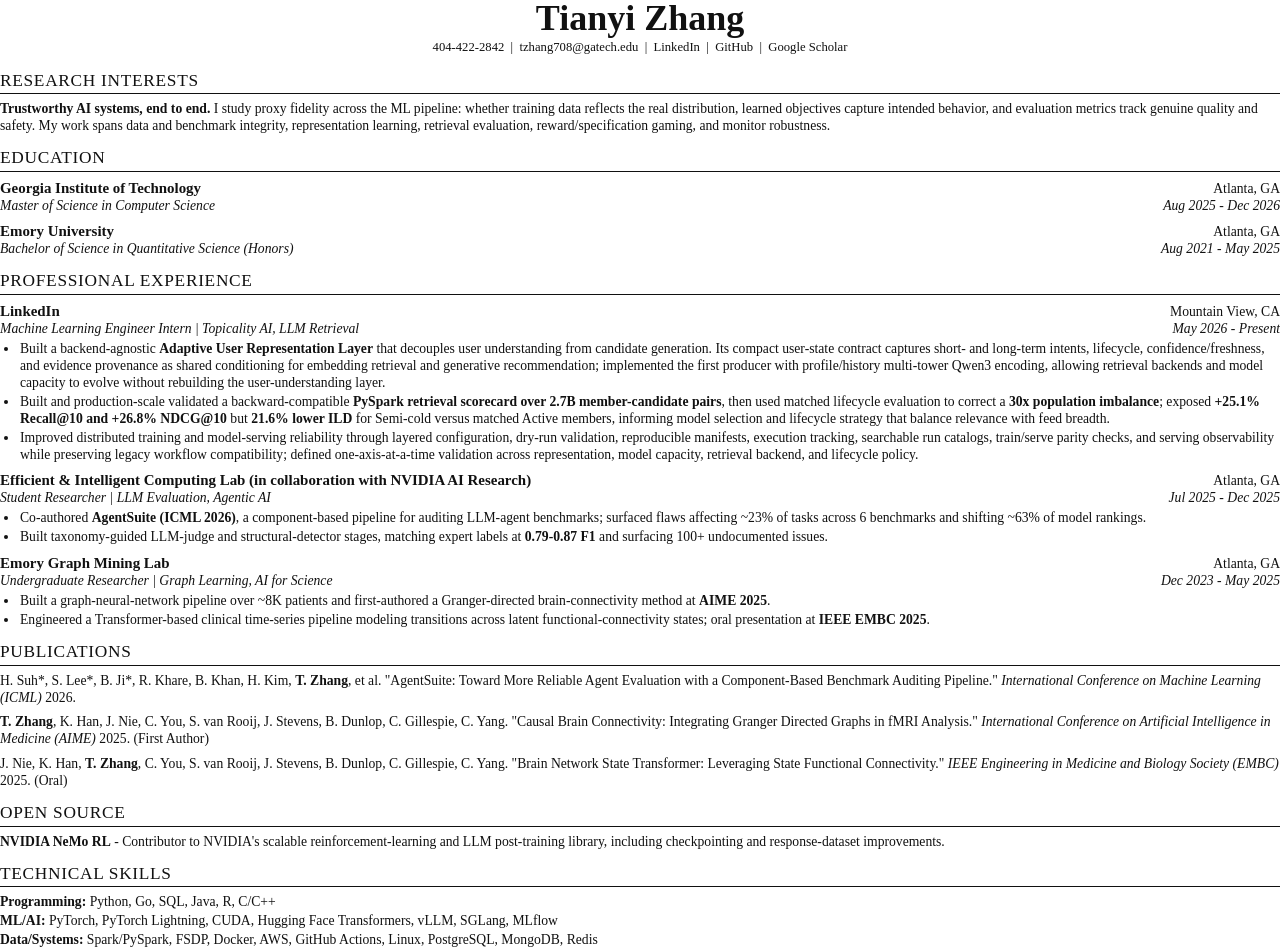
==== cv-print.html @ 4f12febe "Flatten the sidebar, enlarge section labels, revert role title Sidebar: drop every sub-nav group — t" ====
<!doctype html>
<html lang="en">
<head>
<meta charset="utf-8">
<title>Tianyi Zhang - Curriculum Vitae</title>
<style>
  @page { size: Letter; margin: 0.42in 0.48in; }
  * { box-sizing: border-box; }
  body { margin: 0; color: #111; font: 10.25pt/1.24 Georgia, "Times New Roman", serif; }
  a { color: inherit; text-decoration: none; }
  h1 { margin: 0; text-align: center; font-size: 27pt; line-height: 1; }
  .contact { margin: 4px 0 14px; text-align: center; font-size: 9.5pt; }
  h2 { margin: 12px 0 7px; padding-bottom: 2px; border-bottom: 0.8px solid #111;
       font-size: 13pt; font-weight: 400; letter-spacing: .04em; text-transform: uppercase; }
  p { margin: 0 0 6px; }
  .entry { margin: 0 0 8px; }
  .row { display: flex; justify-content: space-between; gap: 16px; align-items: baseline; }
  .title { font-weight: 700; font-size: 11.2pt; }
  .where { white-space: nowrap; }
  .sub { display: flex; justify-content: space-between; gap: 16px; font-style: italic; }
  ul { margin: 3px 0 0 19px; padding: 0; }
  li { margin: 2px 0; padding-left: 1px; }
  .page-break { break-before: page; page-break-before: always; }
  .pub { margin: 0 0 8px; }
  .project { margin: 0 0 11px; }
  .skills div { margin: 2px 0; }
</style>
</head>
<body>
  <h1>Tianyi Zhang</h1>
  <div class="contact">
    404-422-2842 &nbsp;|&nbsp;
    <a href="mailto:tzhang708@gatech.edu">tzhang708@gatech.edu</a> &nbsp;|&nbsp;
    <a href="https://www.linkedin.com/in/tianyi-zhang2002/">LinkedIn</a> &nbsp;|&nbsp;
    <a href="https://github.com/tianyi-zhang-02">GitHub</a> &nbsp;|&nbsp;
    <a href="https://scholar.google.com/citations?user=46rbYk0AAAAJ">Google Scholar</a>
  </div>

  <h2>Research Interests</h2>
  <p><strong>Trustworthy AI systems, end to end.</strong> I study proxy fidelity across the ML pipeline:
  whether training data reflects the real distribution, learned objectives capture intended behavior, and
  evaluation metrics track genuine quality and safety. My work spans data and benchmark integrity,
  representation learning, retrieval evaluation, reward/specification gaming, and monitor robustness.</p>

  <h2>Education</h2>
  <div class="entry">
    <div class="row"><span class="title">Georgia Institute of Technology</span><span class="where">Atlanta, GA</span></div>
    <div class="sub"><span>Master of Science in Computer Science</span><span>Aug 2025 - Dec 2026</span></div>
  </div>
  <div class="entry">
    <div class="row"><span class="title">Emory University</span><span class="where">Atlanta, GA</span></div>
    <div class="sub"><span>Bachelor of Science in Quantitative Science (Honors)</span><span>Aug 2021 - May 2025</span></div>
  </div>

  <h2>Professional Experience</h2>
  <div class="entry">
    <div class="row"><span class="title">LinkedIn</span><span class="where">Mountain View, CA</span></div>
    <div class="sub"><span>Machine Learning Engineer Intern | Topicality AI, LLM Retrieval</span><span>May 2026 - Present</span></div>
    <ul>
      <li>Built a backend-agnostic <strong>Adaptive User Representation Layer</strong> that decouples user
      understanding from candidate generation. Its compact user-state contract captures short- and long-term
      intents, lifecycle, confidence/freshness, and evidence provenance as shared conditioning for embedding
      retrieval and generative recommendation; implemented the first producer with profile/history multi-tower
      Qwen3 encoding, allowing
      retrieval backends and model capacity to evolve without rebuilding the user-understanding layer.</li>
      <li>Built and production-scale validated a backward-compatible <strong>PySpark retrieval scorecard over
      2.7B member-candidate pairs</strong>, then used matched lifecycle evaluation to correct a
      <strong>30x population imbalance</strong>; exposed <strong>+25.1% Recall@10 and +26.8% NDCG@10</strong>
      but <strong>21.6% lower ILD</strong> for Semi-cold versus matched Active members, informing model selection
      and lifecycle strategy that balance relevance with feed breadth.</li>
      <li>Improved distributed training and model-serving reliability through layered configuration, dry-run
      validation, reproducible manifests, execution tracking, searchable run catalogs, train/serve parity checks,
      and serving observability while preserving legacy workflow compatibility; defined one-axis-at-a-time
      validation across representation, model capacity, retrieval backend, and lifecycle policy.</li>
    </ul>
  </div>
  <div class="entry">
    <div class="row"><span class="title">Efficient &amp; Intelligent Computing Lab (in collaboration with NVIDIA AI Research)</span><span class="where">Atlanta, GA</span></div>
    <div class="sub"><span>Student Researcher | LLM Evaluation, Agentic AI</span><span>Jul 2025 - Dec 2025</span></div>
    <ul>
      <li>Co-authored <strong>AgentSuite (ICML 2026)</strong>, a component-based pipeline for auditing LLM-agent
      benchmarks; surfaced flaws affecting ~23% of tasks across 6 benchmarks and shifting ~63% of model rankings.</li>
      <li>Built taxonomy-guided LLM-judge and structural-detector stages, matching expert labels at
      <strong>0.79-0.87 F1</strong> and surfacing 100+ undocumented issues.</li>
    </ul>
  </div>
  <div class="entry">
    <div class="row"><span class="title">Emory Graph Mining Lab</span><span class="where">Atlanta, GA</span></div>
    <div class="sub"><span>Undergraduate Researcher | Graph Learning, AI for Science</span><span>Dec 2023 - May 2025</span></div>
    <ul>
      <li>Built a graph-neural-network pipeline over ~8K patients and first-authored a Granger-directed
      brain-connectivity method at <strong>AIME 2025</strong>.</li>
      <li>Engineered a Transformer-based clinical time-series pipeline modeling transitions across latent
      functional-connectivity states; oral presentation at <strong>IEEE EMBC 2025</strong>.</li>
    </ul>
  </div>

  <div class="page-break"></div>
  <h2>Publications</h2>
  <div class="pub">H. Suh*, S. Lee*, B. Ji*, R. Khare, B. Khan, H. Kim, <strong>T. Zhang</strong>, et al.
  "AgentSuite: Toward More Reliable Agent Evaluation with a Component-Based Benchmark Auditing Pipeline."
  <em>International Conference on Machine Learning (ICML)</em> 2026.</div>
  <div class="pub"><strong>T. Zhang</strong>, K. Han, J. Nie, C. You, S. van Rooij, J. Stevens, B. Dunlop,
  C. Gillespie, C. Yang. "Causal Brain Connectivity: Integrating Granger Directed Graphs in fMRI Analysis."
  <em>International Conference on Artificial Intelligence in Medicine (AIME)</em> 2025. (First Author)</div>
  <div class="pub">J. Nie, K. Han, <strong>T. Zhang</strong>, C. You, S. van Rooij, J. Stevens, B. Dunlop,
  C. Gillespie, C. Yang. "Brain Network State Transformer: Leveraging State Functional Connectivity."
  <em>IEEE Engineering in Medicine and Biology Society (EMBC)</em> 2025. (Oral)</div>

  <h2>Open Source</h2>
  <p><strong>NVIDIA NeMo RL</strong> - Contributor to NVIDIA's scalable reinforcement-learning and LLM
  post-training library, including checkpointing and response-dataset improvements.</p>

  <h2>Technical Skills</h2>
  <div class="skills">
    <div><strong>Programming:</strong> Python, Go, SQL, Java, R, C/C++</div>
    <div><strong>ML/AI:</strong> PyTorch, PyTorch Lightning, CUDA, Hugging Face Transformers, vLLM, SGLang, MLflow</div>
    <div><strong>Data/Systems:</strong> Spark/PySpark, FSDP, Docker, AWS, GitHub Actions, Linux, PostgreSQL, MongoDB, Redis</div>
  </div>
</body>
</html>
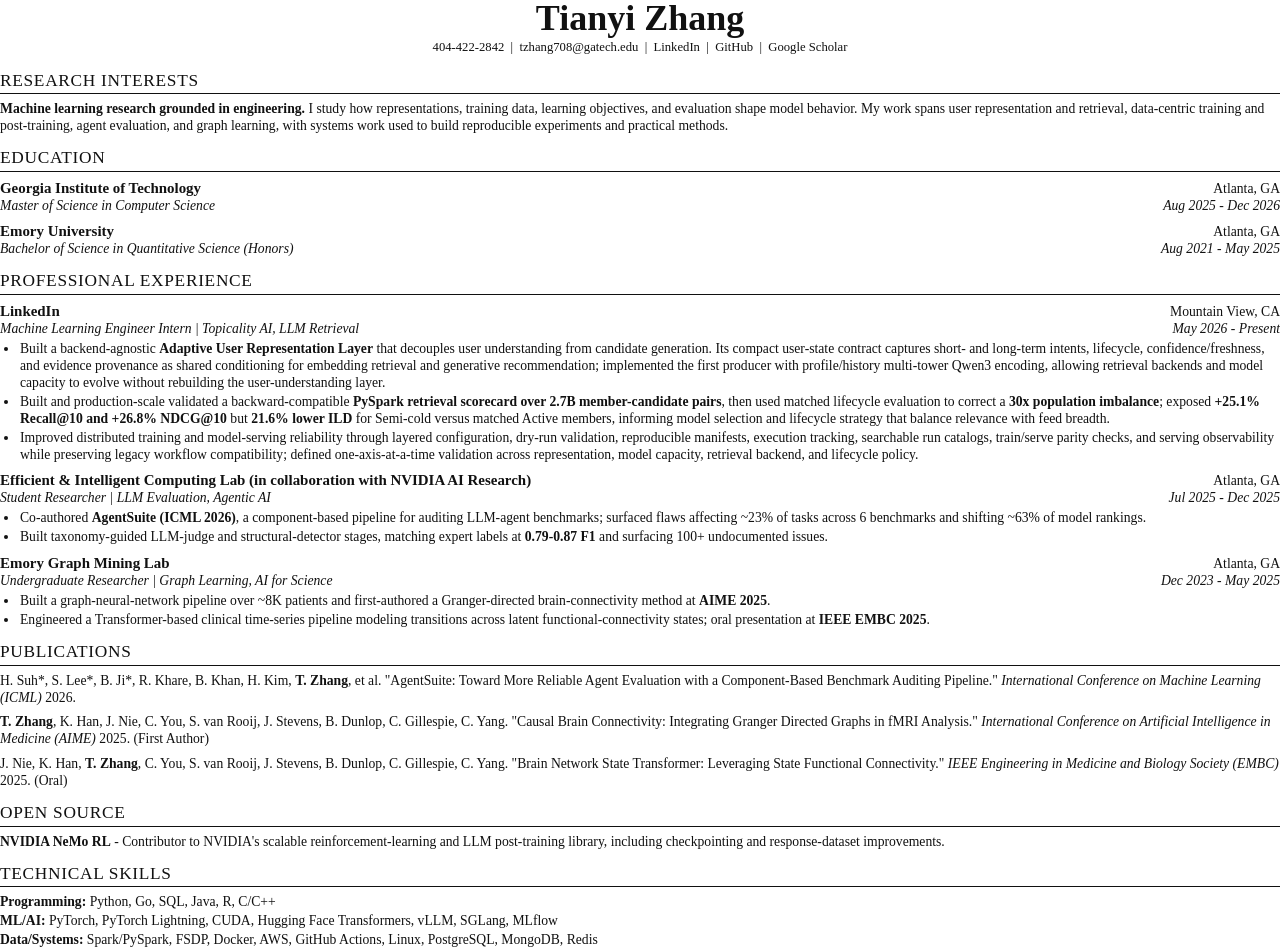
==== commit aa5501f8: "Refocus site on machine learning research" ====
--- a/cv-print.html
+++ b/cv-print.html
@@ -37,10 +37,10 @@
   </div>
 
   <h2>Research Interests</h2>
-  <p><strong>Trustworthy AI systems, end to end.</strong> I study proxy fidelity across the ML pipeline:
-  whether training data reflects the real distribution, learned objectives capture intended behavior, and
-  evaluation metrics track genuine quality and safety. My work spans data and benchmark integrity,
-  representation learning, retrieval evaluation, reward/specification gaming, and monitor robustness.</p>
+  <p><strong>Machine learning research grounded in engineering.</strong> I study how representations, training data,
+  learning objectives, and evaluation shape model behavior. My work spans user representation and retrieval,
+  data-centric training and post-training, agent evaluation, and graph learning, with systems work used to build
+  reproducible experiments and practical methods.</p>
 
   <h2>Education</h2>
   <div class="entry">
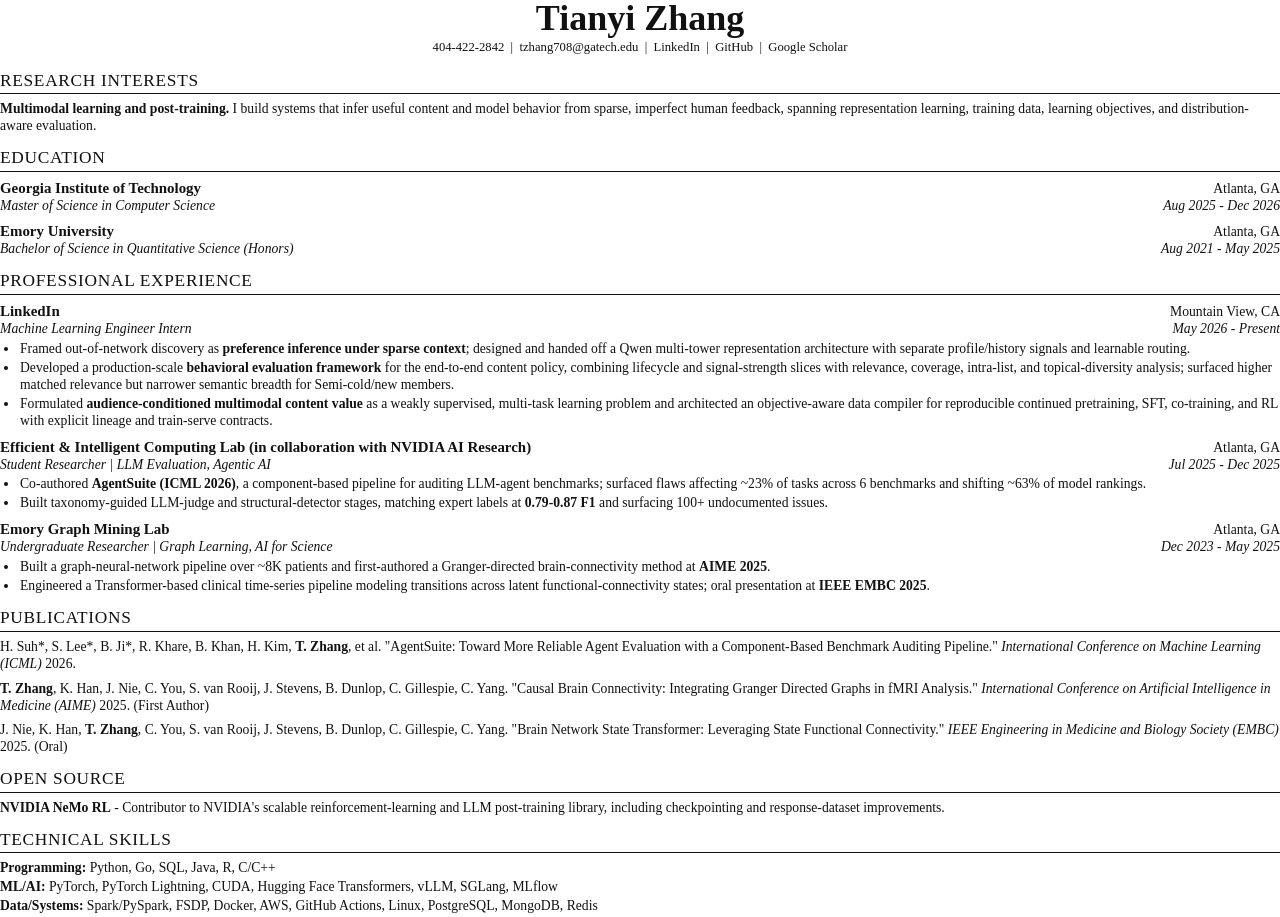
==== commit 91c977eb: "Align website with content intelligence narrative" ====
--- a/cv-print.html
+++ b/cv-print.html
@@ -37,10 +37,9 @@
   </div>
 
   <h2>Research Interests</h2>
-  <p><strong>Machine learning research grounded in engineering.</strong> I study how representations, training data,
-  learning objectives, and evaluation shape model behavior. My work spans user representation and retrieval,
-  data-centric training and post-training, agent evaluation, and graph learning, with systems work used to build
-  reproducible experiments and practical methods.</p>
+  <p><strong>Multimodal learning and post-training.</strong> I build systems that infer useful content and model
+  behavior from sparse, imperfect human feedback, spanning representation learning, training data, learning
+  objectives, and distribution-aware evaluation.</p>
 
   <h2>Education</h2>
   <div class="entry">
@@ -55,23 +54,16 @@
   <h2>Professional Experience</h2>
   <div class="entry">
     <div class="row"><span class="title">LinkedIn</span><span class="where">Mountain View, CA</span></div>
-    <div class="sub"><span>Machine Learning Engineer Intern | Topicality AI, LLM Retrieval</span><span>May 2026 - Present</span></div>
+    <div class="sub"><span>Machine Learning Engineer Intern</span><span>May 2026 - Present</span></div>
     <ul>
-      <li>Built a backend-agnostic <strong>Adaptive User Representation Layer</strong> that decouples user
-      understanding from candidate generation. Its compact user-state contract captures short- and long-term
-      intents, lifecycle, confidence/freshness, and evidence provenance as shared conditioning for embedding
-      retrieval and generative recommendation; implemented the first producer with profile/history multi-tower
-      Qwen3 encoding, allowing
-      retrieval backends and model capacity to evolve without rebuilding the user-understanding layer.</li>
-      <li>Built and production-scale validated a backward-compatible <strong>PySpark retrieval scorecard over
-      2.7B member-candidate pairs</strong>, then used matched lifecycle evaluation to correct a
-      <strong>30x population imbalance</strong>; exposed <strong>+25.1% Recall@10 and +26.8% NDCG@10</strong>
-      but <strong>21.6% lower ILD</strong> for Semi-cold versus matched Active members, informing model selection
-      and lifecycle strategy that balance relevance with feed breadth.</li>
-      <li>Improved distributed training and model-serving reliability through layered configuration, dry-run
-      validation, reproducible manifests, execution tracking, searchable run catalogs, train/serve parity checks,
-      and serving observability while preserving legacy workflow compatibility; defined one-axis-at-a-time
-      validation across representation, model capacity, retrieval backend, and lifecycle policy.</li>
+      <li>Framed out-of-network discovery as <strong>preference inference under sparse context</strong>; designed and
+      handed off a Qwen multi-tower representation architecture with separate profile/history signals and learnable routing.</li>
+      <li>Developed a production-scale <strong>behavioral evaluation framework</strong> for the end-to-end content
+      policy, combining lifecycle and signal-strength slices with relevance, coverage, intra-list, and topical-diversity
+      analysis; surfaced higher matched relevance but narrower semantic breadth for Semi-cold/new members.</li>
+      <li>Formulated <strong>audience-conditioned multimodal content value</strong> as a weakly supervised, multi-task
+      learning problem and architected an objective-aware data compiler for reproducible continued pretraining, SFT,
+      co-training, and RL with explicit lineage and train-serve contracts.</li>
     </ul>
   </div>
   <div class="entry">
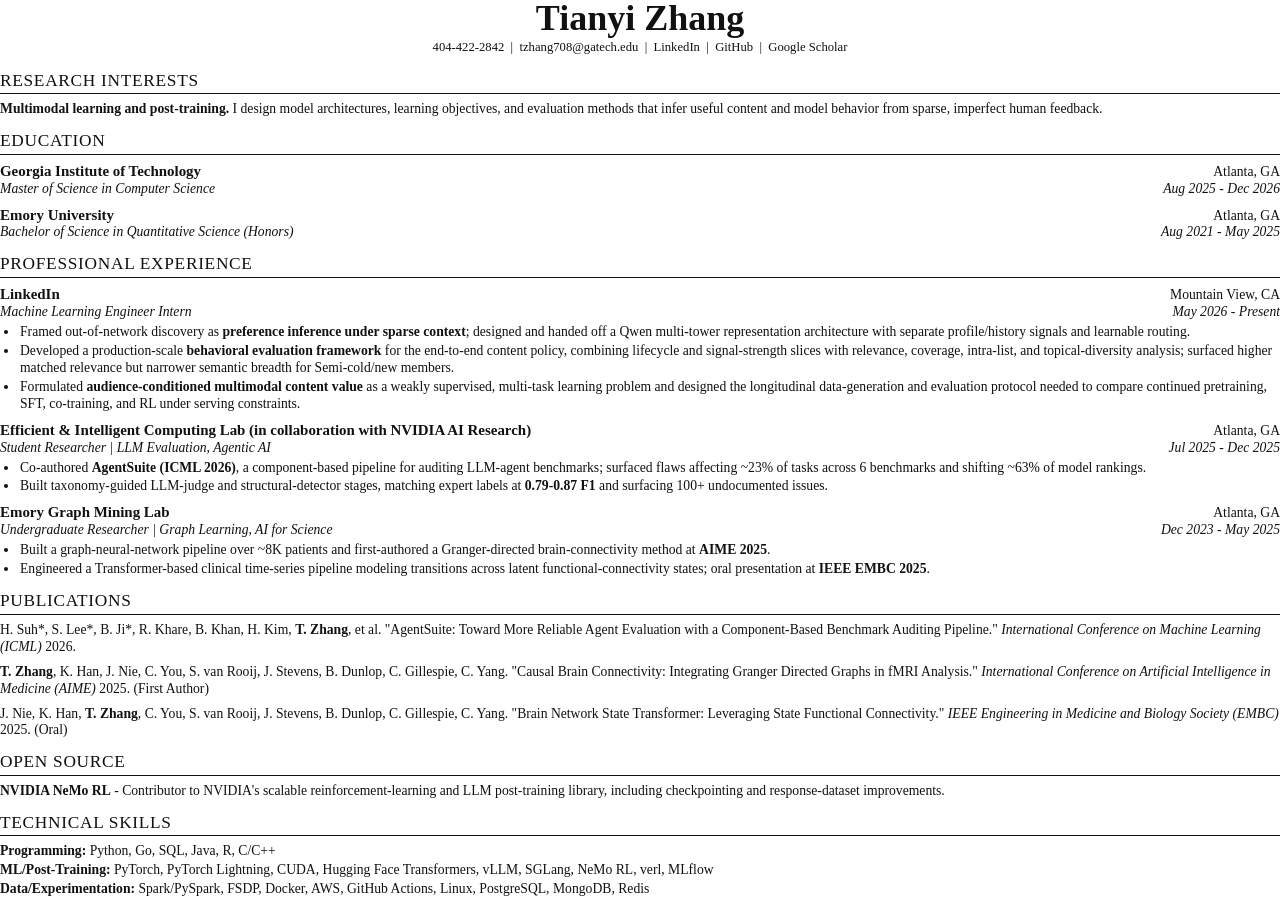
==== commit 83a967d2: "Center portfolio on algorithm design" ====
--- a/cv-print.html
+++ b/cv-print.html
@@ -37,9 +37,8 @@
   </div>
 
   <h2>Research Interests</h2>
-  <p><strong>Multimodal learning and post-training.</strong> I build systems that infer useful content and model
-  behavior from sparse, imperfect human feedback, spanning representation learning, training data, learning
-  objectives, and distribution-aware evaluation.</p>
+  <p><strong>Multimodal learning and post-training.</strong> I design model architectures, learning objectives, and
+  evaluation methods that infer useful content and model behavior from sparse, imperfect human feedback.</p>
 
   <h2>Education</h2>
   <div class="entry">
@@ -62,8 +61,8 @@
       policy, combining lifecycle and signal-strength slices with relevance, coverage, intra-list, and topical-diversity
       analysis; surfaced higher matched relevance but narrower semantic breadth for Semi-cold/new members.</li>
       <li>Formulated <strong>audience-conditioned multimodal content value</strong> as a weakly supervised, multi-task
-      learning problem and architected an objective-aware data compiler for reproducible continued pretraining, SFT,
-      co-training, and RL with explicit lineage and train-serve contracts.</li>
+      learning problem and designed the longitudinal data-generation and evaluation protocol needed to compare continued
+      pretraining, SFT, co-training, and RL under serving constraints.</li>
     </ul>
   </div>
   <div class="entry">
@@ -106,8 +105,8 @@
   <h2>Technical Skills</h2>
   <div class="skills">
     <div><strong>Programming:</strong> Python, Go, SQL, Java, R, C/C++</div>
-    <div><strong>ML/AI:</strong> PyTorch, PyTorch Lightning, CUDA, Hugging Face Transformers, vLLM, SGLang, MLflow</div>
-    <div><strong>Data/Systems:</strong> Spark/PySpark, FSDP, Docker, AWS, GitHub Actions, Linux, PostgreSQL, MongoDB, Redis</div>
+    <div><strong>ML/Post-Training:</strong> PyTorch, PyTorch Lightning, CUDA, Hugging Face Transformers, vLLM, SGLang, NeMo RL, verl, MLflow</div>
+    <div><strong>Data/Experimentation:</strong> Spark/PySpark, FSDP, Docker, AWS, GitHub Actions, Linux, PostgreSQL, MongoDB, Redis</div>
   </div>
 </body>
 </html>
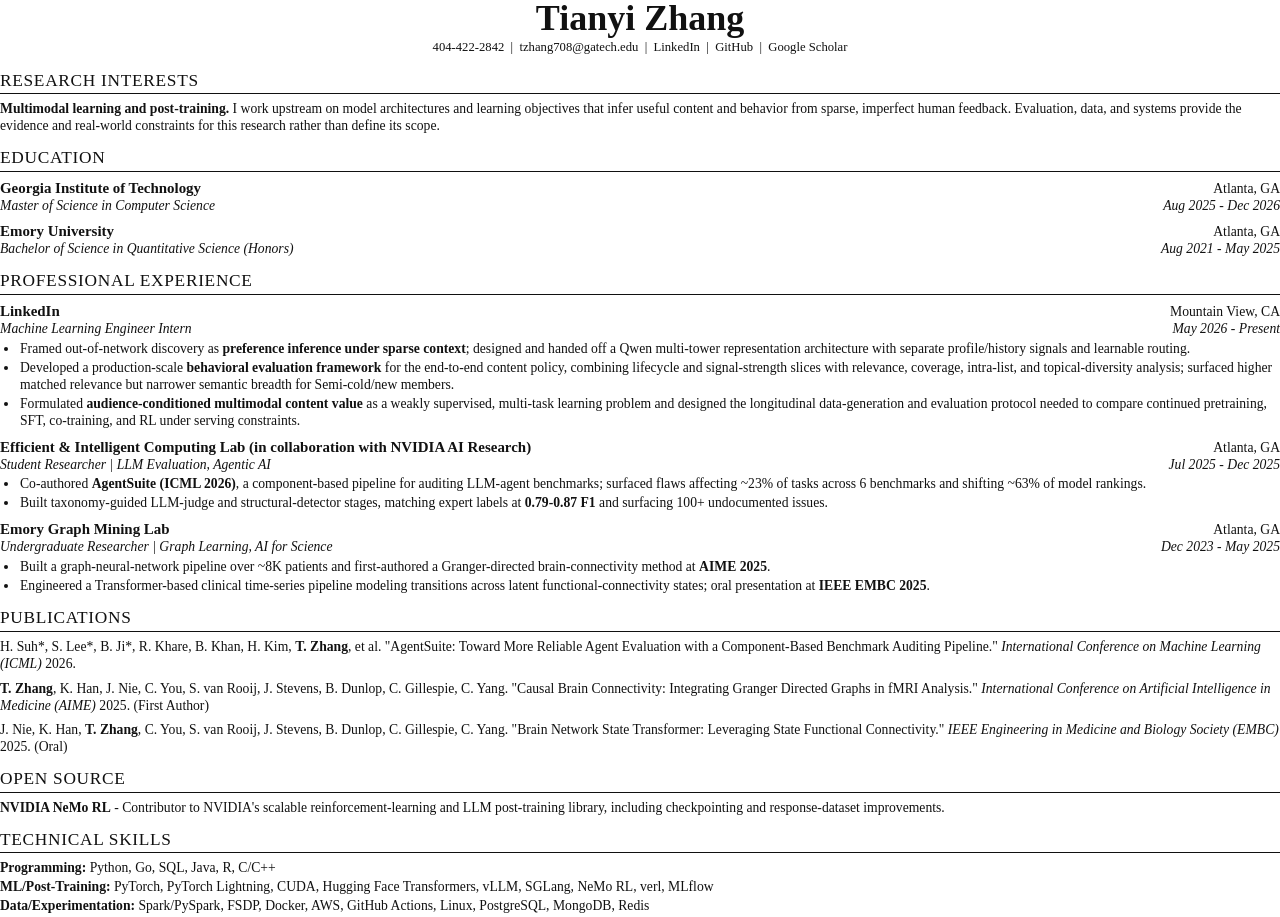
==== commit 72323c90: "Lead portfolio with upstream ML research" ====
--- a/cv-print.html
+++ b/cv-print.html
@@ -37,8 +37,9 @@
   </div>
 
   <h2>Research Interests</h2>
-  <p><strong>Multimodal learning and post-training.</strong> I design model architectures, learning objectives, and
-  evaluation methods that infer useful content and model behavior from sparse, imperfect human feedback.</p>
+  <p><strong>Multimodal learning and post-training.</strong> I work upstream on model architectures and learning
+  objectives that infer useful content and behavior from sparse, imperfect human feedback. Evaluation, data, and systems
+  provide the evidence and real-world constraints for this research rather than define its scope.</p>
 
   <h2>Education</h2>
   <div class="entry">
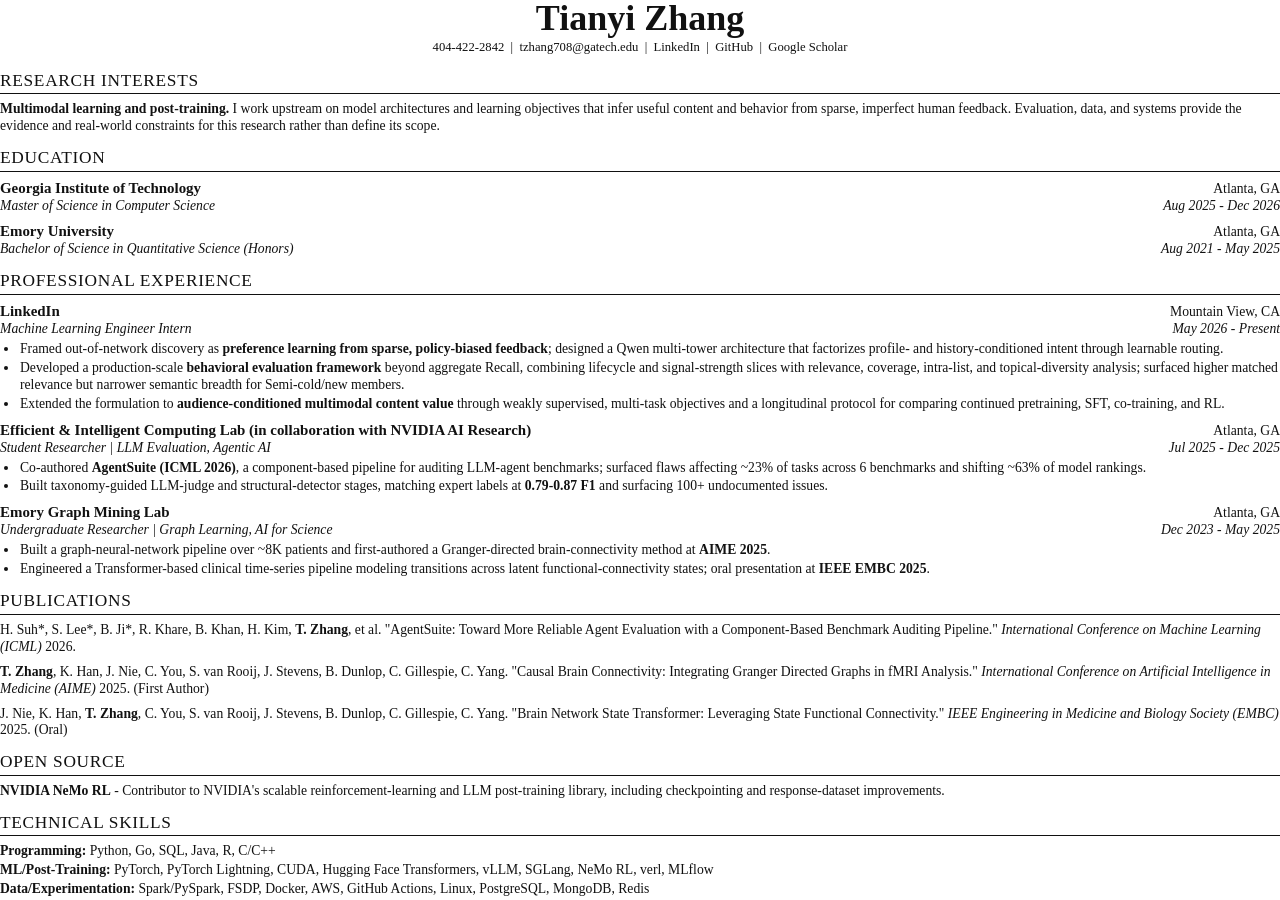
==== commit 0f86798e: "Align LinkedIn story with preference learning" ====
--- a/cv-print.html
+++ b/cv-print.html
@@ -56,14 +56,13 @@
     <div class="row"><span class="title">LinkedIn</span><span class="where">Mountain View, CA</span></div>
     <div class="sub"><span>Machine Learning Engineer Intern</span><span>May 2026 - Present</span></div>
     <ul>
-      <li>Framed out-of-network discovery as <strong>preference inference under sparse context</strong>; designed and
-      handed off a Qwen multi-tower representation architecture with separate profile/history signals and learnable routing.</li>
-      <li>Developed a production-scale <strong>behavioral evaluation framework</strong> for the end-to-end content
-      policy, combining lifecycle and signal-strength slices with relevance, coverage, intra-list, and topical-diversity
-      analysis; surfaced higher matched relevance but narrower semantic breadth for Semi-cold/new members.</li>
-      <li>Formulated <strong>audience-conditioned multimodal content value</strong> as a weakly supervised, multi-task
-      learning problem and designed the longitudinal data-generation and evaluation protocol needed to compare continued
-      pretraining, SFT, co-training, and RL under serving constraints.</li>
+      <li>Framed out-of-network discovery as <strong>preference learning from sparse, policy-biased feedback</strong>;
+      designed a Qwen multi-tower architecture that factorizes profile- and history-conditioned intent through learnable routing.</li>
+      <li>Developed a production-scale <strong>behavioral evaluation framework</strong> beyond aggregate Recall, combining
+      lifecycle and signal-strength slices with relevance, coverage, intra-list, and topical-diversity analysis; surfaced
+      higher matched relevance but narrower semantic breadth for Semi-cold/new members.</li>
+      <li>Extended the formulation to <strong>audience-conditioned multimodal content value</strong> through weakly supervised,
+      multi-task objectives and a longitudinal protocol for comparing continued pretraining, SFT, co-training, and RL.</li>
     </ul>
   </div>
   <div class="entry">
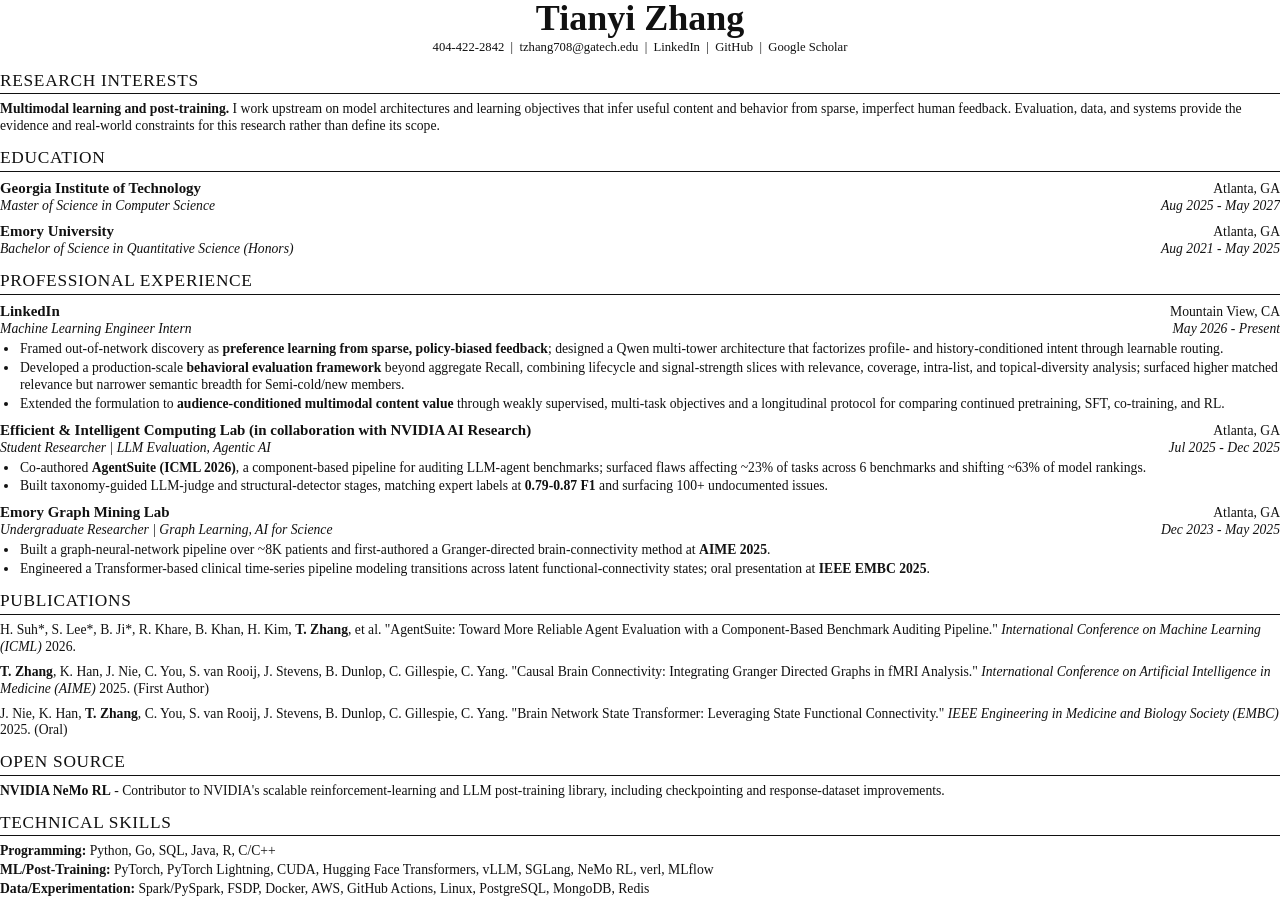
==== commit 6ae3d28e: "Update Georgia Tech graduation to May 2027" ====
--- a/cv-print.html
+++ b/cv-print.html
@@ -44,7 +44,7 @@
   <h2>Education</h2>
   <div class="entry">
     <div class="row"><span class="title">Georgia Institute of Technology</span><span class="where">Atlanta, GA</span></div>
-    <div class="sub"><span>Master of Science in Computer Science</span><span>Aug 2025 - Dec 2026</span></div>
+    <div class="sub"><span>Master of Science in Computer Science</span><span>Aug 2025 - May 2027</span></div>
   </div>
   <div class="entry">
     <div class="row"><span class="title">Emory University</span><span class="where">Atlanta, GA</span></div>
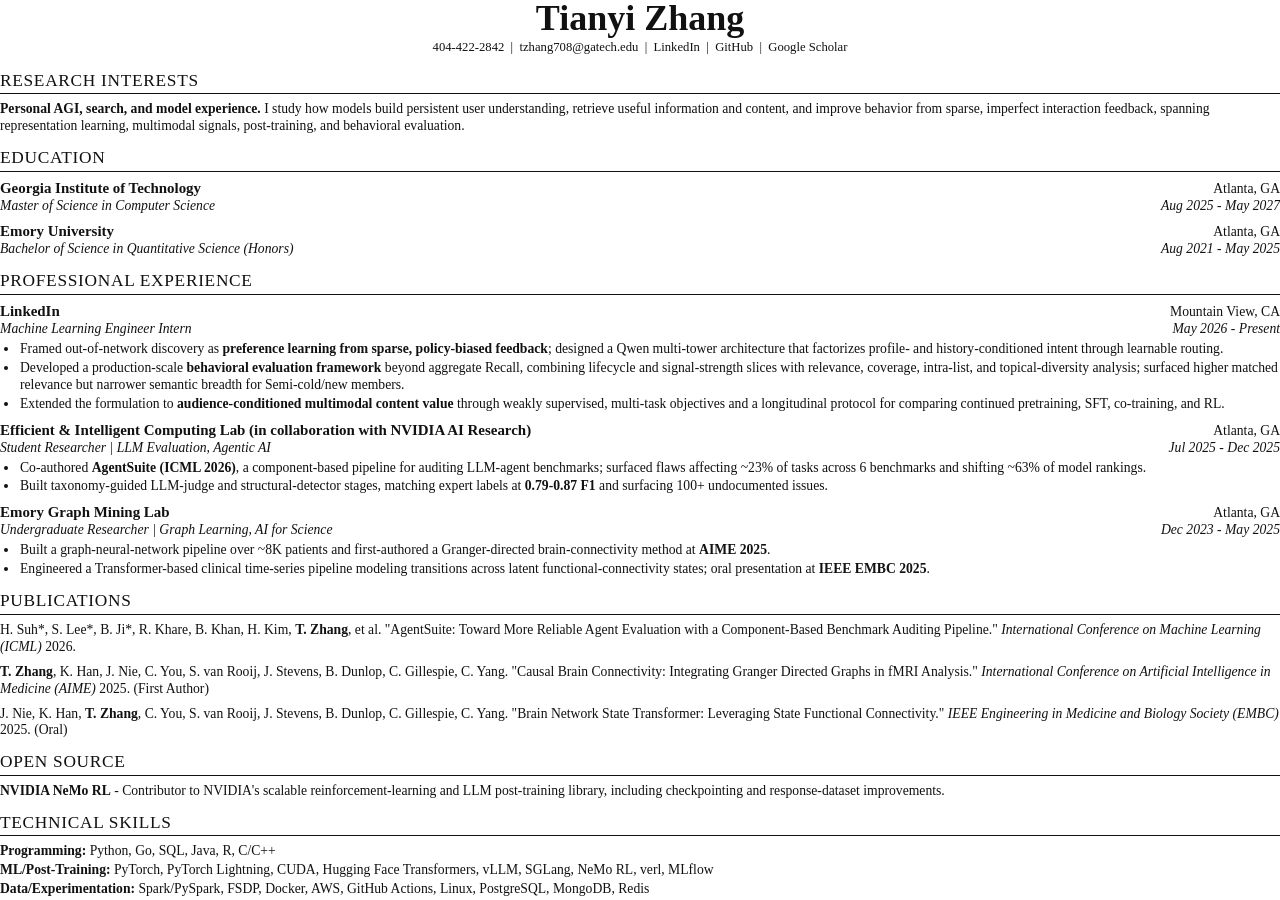
==== commit 55e3bba5: "Update interests to personal AGI and search" ====
--- a/cv-print.html
+++ b/cv-print.html
@@ -37,9 +37,9 @@
   </div>
 
   <h2>Research Interests</h2>
-  <p><strong>Multimodal learning and post-training.</strong> I work upstream on model architectures and learning
-  objectives that infer useful content and behavior from sparse, imperfect human feedback. Evaluation, data, and systems
-  provide the evidence and real-world constraints for this research rather than define its scope.</p>
+  <p><strong>Personal AGI, search, and model experience.</strong> I study how models build persistent user understanding,
+  retrieve useful information and content, and improve behavior from sparse, imperfect interaction feedback, spanning
+  representation learning, multimodal signals, post-training, and behavioral evaluation.</p>
 
   <h2>Education</h2>
   <div class="entry">
